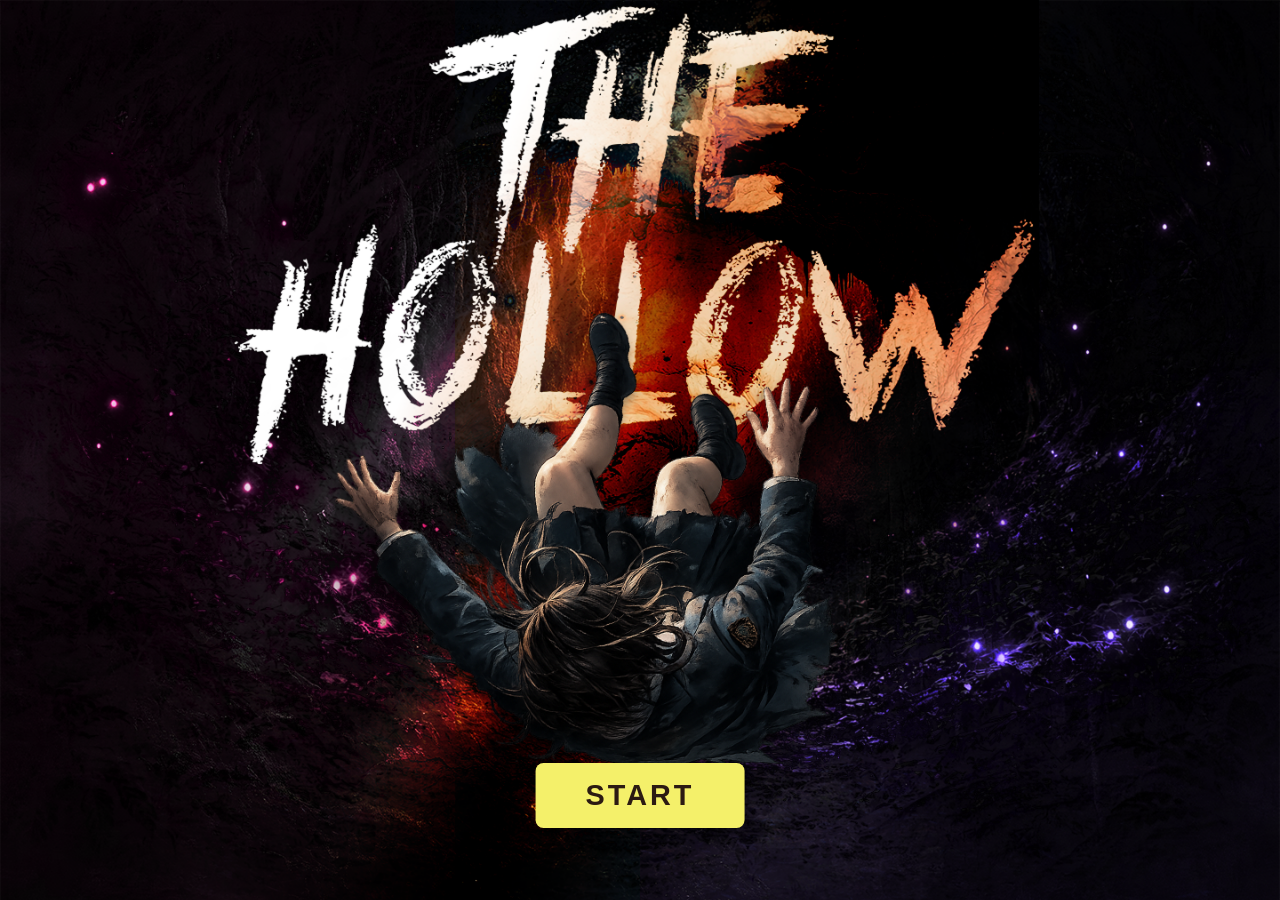
==== index.html @ 989b49c9 "Initial commit" ====
<!DOCTYPE html>
<html lang="en">
<head>
  <meta charset="UTF-8" />
  <meta name="viewport" content="width=device-width, initial-scale=1.0" />
  <title>The Hollow</title>
  <link rel="stylesheet" href="/css/style.css" />
</head>
<body>
  <main class="hero">
    <div class="overlay"></div>

    <a href="instructions_page.html">
  <button class="start-btn">START</button>
  </a>

    <audio id="bgMusic" autoplay loop muted>
  <source src="/audio/Mysterium _ Board Game Background Music.mp3" type="audio/mpeg">
</audio>
  </main>

  <script src="../script.js"></script>
</body>
</html>
---- css/style.css ----
* {
  margin: 0;
  padding: 0;
  box-sizing: border-box;
}

body, html {
  height: 100%;
  width: 100%;
  font-family: Arial, sans-serif;
}

/* Background image */
.hero {
  width: 100%;
  height: 100vh;
  background: url("/images/homepage\ 1.png") no-repeat center top;
  position: relative;
  background-size: cover;
  background-position: center -0%; /* pushes image down */
  
}

/* START button */
.start-btn {
  position: absolute;
  bottom: 8%;
  left: 50%;
  transform: translateX(-50%);
  
  background: #f4f06a;
  color: #2b1a12;
  border: none;
  padding: 16px 50px;
  font-size: 1.8rem;
  font-weight: bold;
  letter-spacing: 3px;
  border-radius: 8px;
  cursor: pointer;

  transition: all 0.2s ease;
}

/* Hover effect */
.start-btn:hover {
  transform: translateX(-50%) scale(1.08);
  box-shadow: 0 0 20px rgba(255, 255, 150, 0.6);
}

/* Click effect */
.start-btn:active {
  transform: translateX(-50%) scale(0.95);
}


/*Mobile Responsive */
@media (max-width: 768px) {

  .hero {
    background-position: center 40%; /* adjust for mobile */
  }

  .start-btn {
    font-size: 1.2rem;
    padding: 12px 30px;
    bottom: 6%;
  }

}
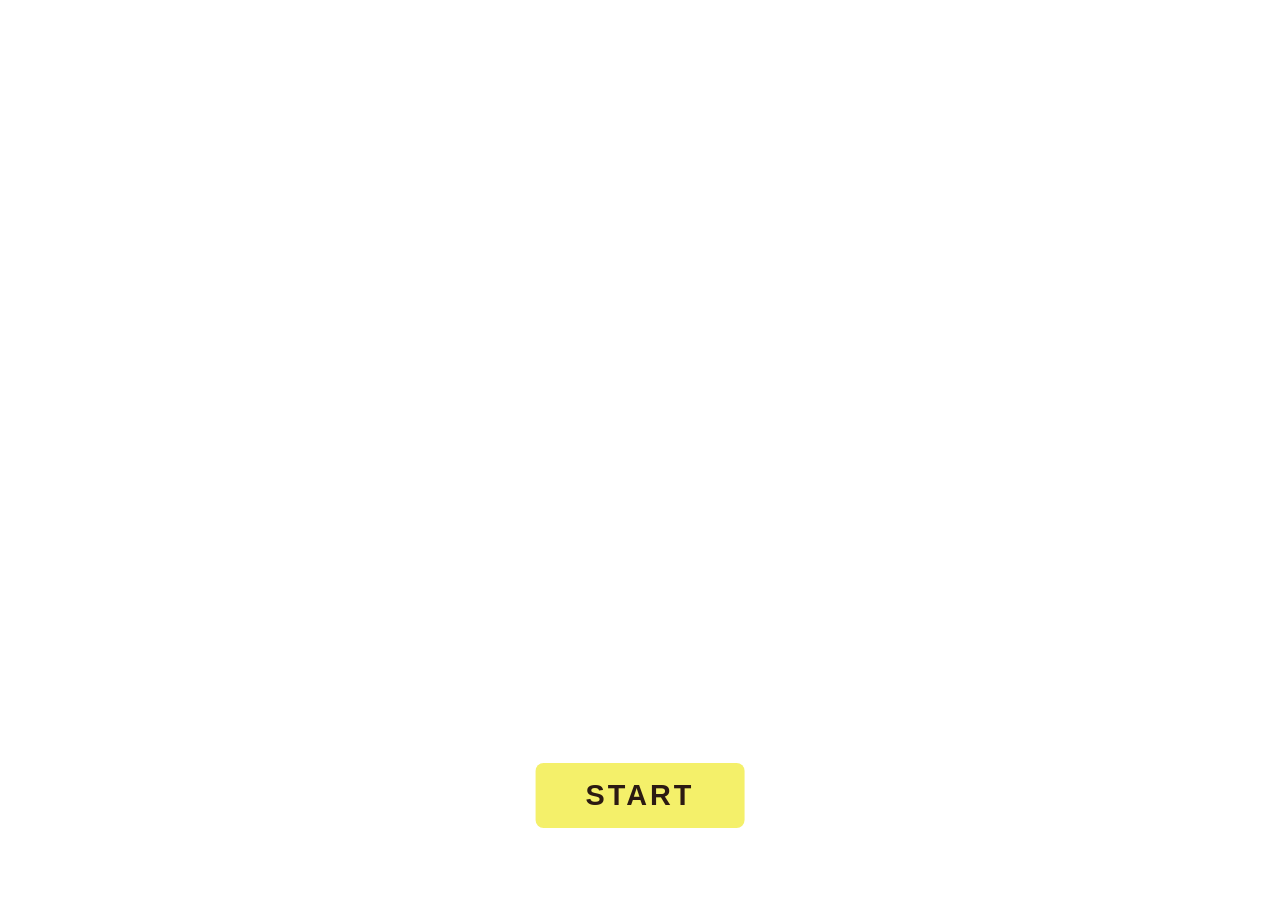
==== commit bb12124c: "fixed homepage img" ====
--- a/index.html
+++ b/index.html
@@ -4,7 +4,7 @@
   <meta charset="UTF-8" />
   <meta name="viewport" content="width=device-width, initial-scale=1.0" />
   <title>The Hollow</title>
-  <link rel="stylesheet" href="/css/style.css" />
+  <link rel="stylesheet" href="css/style.css" />
 </head>
 <body>
   <main class="hero">
@@ -15,7 +15,7 @@
   </a>
 
     <audio id="bgMusic" autoplay loop muted>
-  <source src="/audio/Mysterium _ Board Game Background Music.mp3" type="audio/mpeg">
+  <source src="audio/Background_music.mp3" type="audio/mpeg">
 </audio>
   </main>
 
--- a/css/style.css
+++ b/css/style.css
@@ -14,7 +14,7 @@
 .hero {
   width: 100%;
   height: 100vh;
-  background: url("/images/homepage\ 1.png") no-repeat center top;
+  background: url("images/homepage.png") no-repeat center top;
   position: relative;
   background-size: cover;
   background-position: center -0%; /* pushes image down */
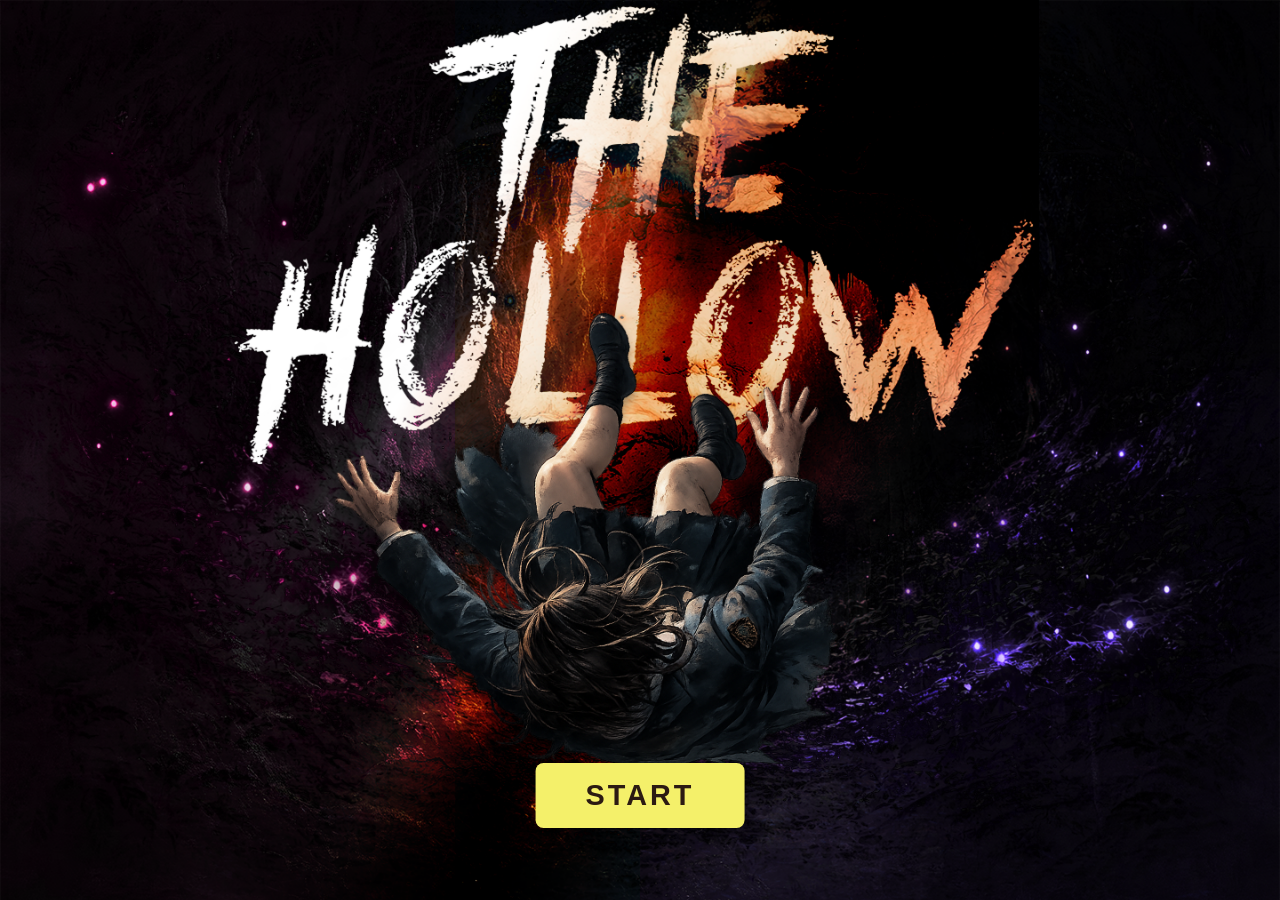
==== commit 19676771: "fixed js" ====
--- a/index.html
+++ b/index.html
@@ -19,6 +19,6 @@
 </audio>
   </main>
 
-  <script src="../script.js"></script>
+  <script src="/script.js"></script>
 </body>
 </html>
--- a/css/style.css
+++ b/css/style.css
@@ -14,7 +14,7 @@
 .hero {
   width: 100%;
   height: 100vh;
-  background: url("images/homepage.png") no-repeat center top;
+  background: url("/images/homepage.png") no-repeat center top;
   position: relative;
   background-size: cover;
   background-position: center -0%; /* pushes image down */
